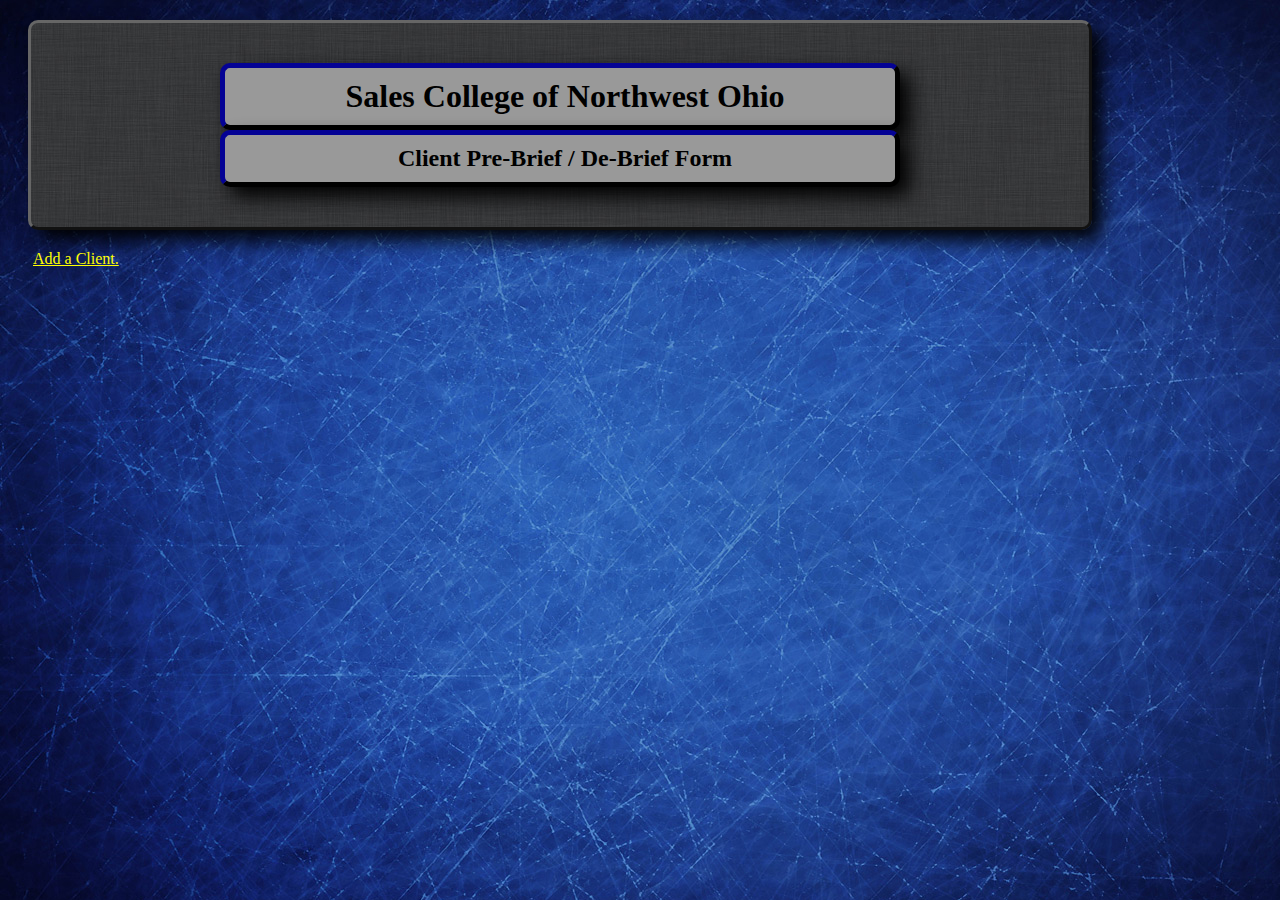
==== index.html @ 20989832 "Imported files from old Visual Frameworks app." ====
<!DOCTYPE html>

<html>
<head>
    <meta charset="utf-8" />
    <meta name="description" content="A daily task list for work and personal life." />
    <meta name="keywords" content="task, do it now, Git 'R Done" />
    <meta name="robots" content="index, follow" />
    <meta name="viewport" content="user-scalable=no, width=device-width" />
    <meta name="viewport" content="target-densitydpi=device-dpi" />
    <meta name="HandheldFriendly" content="True" />
    <meta name="MobileOptimized" content="320" />
    <link href="styles.css" rel="stylesheet" type="text/css" />
    <title>Sales College of Northwest Ohio</title>
</head>

<body>
    <div>
        <h1>Sales College of Northwest Ohio</h1>
        <h2>Client Pre-Brief / De-Brief Form</h2>
    </div>
    
    <a href='additem.html'>Add a Client.</a>

</body>
</html>
---- styles.css ----
/*

title: additem.html Styles
author: Shawn R. Morgart
for: Visual Frameworks 1110: Project 4

*/

body {
    background-image: url(images/blue-scratched-texture.jpg);  

/*    background-image: url(images/ios-linen.jpg);     */
}

form {
    padding: 40px 20px 40px 20px;
    margin: 20px 180px 20px 20px;
    border: outset #666666;
        -moz-border-radius: 10px;
        -webkit-border-radius: 10px;
        -moz-box-shadow: 10px 10px 10px #000000;
        -webkit-box-shadow: 10px 10px 20px #000000;
    background-image: url(images/ios-linen.jpg);
    width: 640;
    

/*    background-image: url(images/blue-scratched-texture.jpg);   */
}

h1 {
    margin: auto;
    border: 5px outset #020141;
        -moz-border-radius: 10px;
        -webkit-border-radius: 10px;
        -moz-box-shadow: 10px 10px 10px #000000;
        -webkit-box-shadow: 10px 10px 20px #000000;
    padding: 10px 10px 10px 20px;
    background-color: #999999;
    text-align: center;
    width: 640px;
    
}

h2 {
    margin: auto;
    border: 5px outset #020141;
        -moz-border-radius: 10px;
        -webkit-border-radius: 10px;
        -moz-box-shadow: 10px 10px 10px #000000;
        -webkit-box-shadow: 10px 10px 20px #000000;
    padding: 10px 10px 10px 20px;
    background-color: #999999;
    text-align: center;
    width: 640px;
}

h4 {
    color: #001C5E;
}

fieldset {
    margin: auto;
    margin-top: 20px;
    border: 5px outset #020141;
        -moz-border-radius: 10px;
        -webkit-border-radius: 10px;
        -moz-box-shadow: 10px 10px 10px #000000;
        -webkit-box-shadow: 10px 10px 20px #000000;
    padding-left: 20px;
    width: 480px;
    background-color: #999999;
    
}

li {
    list-style-type: none;
}

legend {
    margin: 20px;
    border: 5px outset #020141;
        -moz-border-radius: 7px;
        -webkit-border-radius: 7px;
        -moz-box-shadow: 5px 5px 5px #000000;
        -webkit-box-shadow: 5px 5px 5px #000000;
    padding: 3px; 
    background-color: #999999;
    width: auto;
    font-size: 16px;
    font-weight: normal;
}

input {
    color: #020141;
    margin: 5px 5px 5px 20px;
    background-color: #FAFAFF;
    border: 3px inset #020141;
        -moz-border-radius: 7px;
        -webkit-border-radius: 7px;
/*        -moz-box-shadow: 10px 10px 10px #000000;
        -webkit-box-shadow: 10px 10px 20px #000000;
*/        
    padding: 5px;
}


a {
    margin: 20px 5px 20px 20px;
/*    border: 5px outset #020141;
        -moz-border-radius: 10px;
        -webkit-border-radius: 10px;
        -moz-box-shadow: 10px 10px 10px #000000;
        -webkit-box-shadow: 10px 10px 20px #000000;    
    background-color: #999999;
*/
padding: 5px;
color: yellow;
    
}

a:hover {color: red;}

div {
    padding: 40px 20px 40px 20px;
    margin: 20px 180px 20px 20px;
    border: outset #666666;
        -moz-border-radius: 10px;
        -webkit-border-radius: 10px;
        -moz-box-shadow: 10px 10px 10px #000000;
        -webkit-box-shadow: 10px 10px 20px #000000;
    background-image: url(images/ios-linen.jpg);

 /*   background-image: url(images/blue-scratched-texture.jpg);     */
}

span {
    color: #5F0D00;
    
}

.errormsg {
    background: #ff0000;
    color: #fff;
    font-weight: bold;
}

select {
    margin: 10px;
}

input type=range:before { content: attr(min); padding-right: 5px; }

input[type=range]:after { content: attr(max); padding-left: 5px;}

output {
display: block;
font-size: 5.5em;
font-weight: bold;
}

img {
    margin: 20px 0px 5px 0px;
    border: outset #666666;
        -moz-border-radius: 10px;
        -webkit-border-radius: 10px;
        -moz-box-shadow: 2px 2px 2px #000000;
        -webkit-box-shadow: 2px 2px 2px #000000;
    padding: 5px;
}
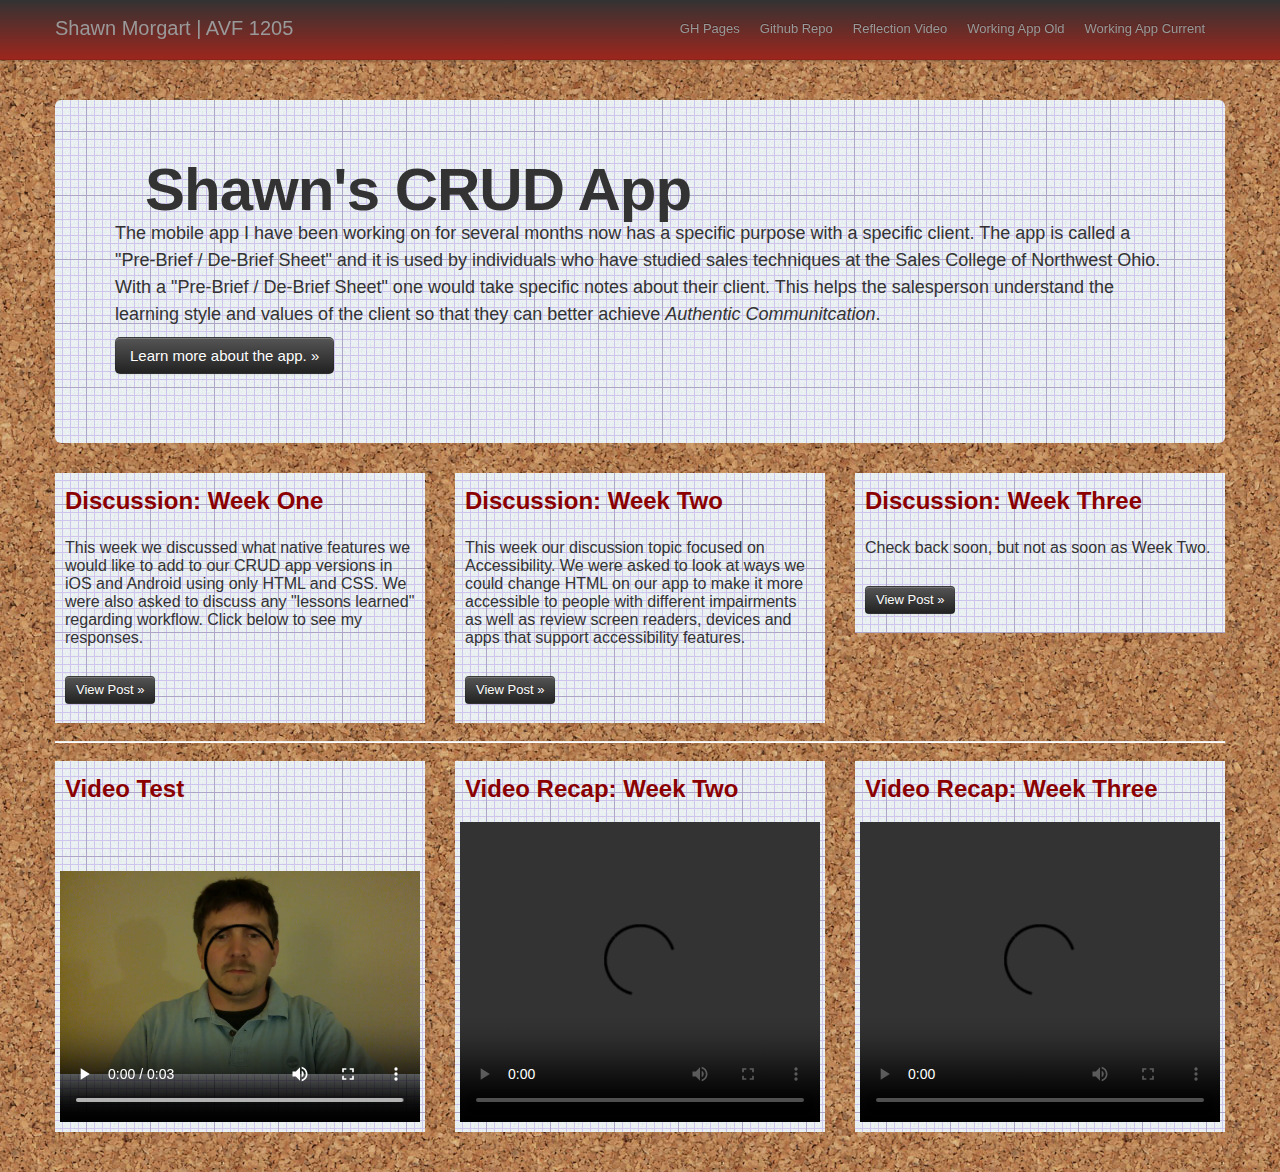
==== commit 6ff5ff06: "copy completed files from iOS to src folder for Android" ====
--- a/index.html
+++ b/index.html
@@ -1,26 +1,185 @@
 <!DOCTYPE html>
+<html lang="en">
+  <head>
+    <meta charset="utf-8">
+    <title>Shawn Morgart | AVF 1205</title>
+    <meta name="viewport" content="width=device-width, initial-scale=1.0">
+    <meta name="description" content="">
+    <meta name="author" content="">
+    <link href="css/bootstrap.css" rel="stylesheet">
+    <link href="css/bootstrap-responsive.css" rel="stylesheet">
+    <link href="css/styles.css" rel="stylesheet" type="text/css" />
+  </head>
 
-<html>
-<head>
-    <meta charset="utf-8" />
-    <meta name="description" content="A daily task list for work and personal life." />
-    <meta name="keywords" content="task, do it now, Git 'R Done" />
-    <meta name="robots" content="index, follow" />
-    <meta name="viewport" content="user-scalable=no, width=device-width" />
-    <meta name="viewport" content="target-densitydpi=device-dpi" />
-    <meta name="HandheldFriendly" content="True" />
-    <meta name="MobileOptimized" content="320" />
-    <link href="styles.css" rel="stylesheet" type="text/css" />
-    <title>Sales College of Northwest Ohio</title>
-</head>
+  <body>
 
-<body>
-    <div>
-        <h1>Sales College of Northwest Ohio</h1>
-        <h2>Client Pre-Brief / De-Brief Form</h2>
+    <div class="navbar navbar-fixed-top">
+      <div class="navbar-inner">
+        <div class="container">
+          <a class="brand" href="#">Shawn Morgart | AVF 1205</a>
+          <div class="nav-collapse">
+            <ul class="nav">
+              <li><a href="http://shawn82x/github.com/ASD/index.html">GH Pages</a></li>
+              <li><a href="https://github.com/shawn82x/avf">Github Repo</a></li>
+              <li><a href="http://www.youtube.com/watch?v=b__tqijVCzY&feature=youtu.be">Reflection Video</a></li>
+	      <li><a href="http://shawn82x.github.com/GoodApp/morgart_shawn_MiU_GoodApp/Good_index.html">Working App Old</a></li>
+	      <li><a href="http://shawn82x.github.com/avf/avf-src/index.html">Working App Current</a></li>
+            </ul>
+          </div><!--/.nav-collapse -->
+        </div>
+      </div>
     </div>
-    
-    <a href='additem.html'>Add a Client.</a>
 
-</body>
-</html>
+    <div class="container">
+
+      <!-- Main hero unit for a primary marketing message or call to action -->
+      <div class="hero-unit">
+        <h1>Shawn's CRUD App</h1>
+        <p>The mobile app I have been working on for several months now has a specific purpose with a specific client. The app is called a "Pre-Brief / De-Brief Sheet" and it is used by individuals who have studied sales techniques at the Sales College of Northwest Ohio. With a "Pre-Brief / De-Brief Sheet" one would take specific notes about their client. This helps the salesperson understand the learning style and values of the client so that they can better achieve <em>Authentic Communitcation</em>.</p>
+        <p><a class="btn btn-inverse btn-large" data-toggle="modal" href="#moreApp">Learn more about the app. &raquo;</a></p>
+      </div>
+
+      <!-- Discussions row of columns -->
+      <div class="row">
+        <div class="span4" id="discussion">
+          <h2 class="disc">Discussion: Week One</h2>
+           <p class="disc">This week we discussed what native features we would like to add to our CRUD app versions in iOS and Android using only HTML and CSS. We were also asked to discuss any "lessons learned" regarding workflow. Click below to see my responses.</p>
+          <p class="disc"><a class="btn btn-inverse" data-toggle="modal" href="#disc1">View Post &raquo;</a></p>
+        </div>
+        <div class="span4" id="discussion">
+          <h2 class="disc">Discussion: Week Two</h2>
+           <p class="disc">This week our discussion topic focused on Accessibility. We were asked to look at ways we could change HTML on our app to make it more accessible to people with different impairments as well as review screen readers, devices and apps that support accessibility features.</p>
+          <p class="disc"><a class="btn btn-inverse" data-toggle="modal" href="#disc2">View Post &raquo;</a></p>
+       </div>
+        <div class="span4" id="discussion">
+          <h2 class="disc">Discussion: Week Three</h2>
+          <p class="disc">Check back soon, but not as soon as Week Two.</p>
+          <p class="disc"><a class="btn btn-inverse" data-toggle="modal" href="#disc3">View Post &raquo;</a></p>
+        </div>
+      </div>
+      
+	<div class="modal hide fade in" id="disc1">
+	  <div class="modal-header">
+	    <h3>Discussion Response One</h3>
+	  </div>
+	  <div class="modal-body">
+	    <p>According to PhoneGap it appears most of the phone features are available for both platforms, at least for the new versions of iOS.</p>
+	    <p>My CRUD app is a very specific form tool for a sales training class that I have taken. It basically helps a sales rep to "profile" a client and save these values. For my app, I would like to make it link to a user's Contact information (why make them duplicate info you already have saved about the client?) The second would be the camera, as a tool for the app the camera could be used, not only to photo the client, but to photo their environment.</p>
+	    <p>Workflow... I have learned that planning is definitely important, especially when doing class and working full time. For me, workflow means to layout the idea for the app and see what it is that I intend for it to do, first. I prefer to have the background structure put together and make the app function next, then to deal with beautifying it last.</p>
+	    <p>As of yet I don't have any clear intentions for the Demo App, I will be starting on that this afternoon. For my revised version of the CRUD app, A) make it fully functional. B) Add the new features, have the app connect directly to the contacts already on the phone and offer a place to take photos and pull them back up within the app.</p>
+	  </div>
+	  <div class="modal-footer">
+	    <a href="#" data-dismiss="modal" class="btn">Close</a>
+	  </div>
+	</div>
+	
+	<div class="modal hide fade in" id="disc2">
+	  <div class="modal-header">
+	    <h3>Discussion Response Two</h3>
+	  </div>
+	  <div class="modal-body">
+	    <p><em>1. What are some of the ways that you could change your HTML on your Demo app to be more accessible? (Remember, you can use the Section tag with jQuery, for instance)</em> Clean code with concise tags would be a good start. This is the first I have even considered such things as they have not been discussed in any previous classes. This idea definitely makes me want to pay better attention to how I write my code, especially for regular websites and such.</p>
+	    <p><em>2. Visit a video service on the web (like YouTube) and search for "Screen Reader Demo" and "Mobile Screen Reader" - what are some of the common frustrations (or common support mechanisms) that you see among the examples that are given - how could you fix them (or use them)?</em>In my research I found that the current use of AJAX can cause issues for screen readers. AJAX can cause dynamic changes to the web page without a page refresh, while the popular screen readers buffer the DOM when loading the page and therefore won't always register the changes brought about by the AJAX elements. Other common problems result from poorly written code and lack of using descriptive tags that help the screen reader recognize elements or give more information to the listener.</p>
+	    <p><em>3. Devices: Please list two devices (and some of their features) that are made specifically to support Accessibility.</em>The DrawBraille is a smartphone whereas the "touch screen" is a braille face that move the dots up or down to "display" different words. The lower portion then allows the user to type in braille as well. It claims to be a full featured smartphone with many of the same abilities as the iPhone. Macs and the iPad come with a feature, provided by Apple, called VoiceOver. It allows " gesture support, braille display mirroring, web spots, and spoken hints. It also offers frequently requested features including autospeaking web pages, “read all,” web page summary, web table support, user-created labels, customizable verbosity, and more." While I haven't tried it out myself it looks very cool. I didn't even know it was there until researching this post.</p>
+	    <p><em>4. Mobile Apps: Please list two apps (either Android or iOS, or both) that are made specifically to support Accessibility.</em>The app Mobile Accessibility for Android looks like it does it all. Making most of the basic smartphone features accessible through speach and read-back. It works with Phone, Contacts, SMS, Alarms, Web, Calender, Email, Where Am I?, Apps and Settings. Another app IDEAL Item Identifier allows the reading of barcodes then looks up the item and reads to the user what the item is, helping the blind function in stores.</p>
+	  </div>
+	  <div class="modal-footer">
+	    <a href="#" data-dismiss="modal" class="btn">Close</a>
+	  </div>
+	</div>
+	
+	<div class="modal hide fade in" id="disc3">
+	  <div class="modal-header">
+	    <h3>Discussion Response Three</h3>
+	  </div>
+	  <div class="modal-body">
+	    <p>Coming Soon!</p>
+	  </div>
+	  <div class="modal-footer">
+	    <a href="#" data-dismiss="modal" class="btn">Close</a>
+	  </div>
+	</div>
+	
+	<div class="modal hide fade in" id="moreApp">
+	  <div class="modal-header">
+	    <h3>Pre-Brief / De-Brief App Details</h3>
+	  </div>
+	  <div class="modal-body">
+	    <h3>Current Features</h3>
+	    <p>It is a convenient to use app with forms featuring buttons and sliders, neatly arranged in accordion style menus categorized for ease of use.</p>
+	    <h3>Planned Features</h3>
+	    <h4>Android & iOS</h4>
+		<ul>
+		    <li><b>Contacts Integration:</b> Why type in all that information again, in another app?</li>
+		    <li><b>Camera:</b> What does the client look like? What about their surroundings?</li>
+		    <li><b>Media:</b> Record the interview for later listening.</li>
+		</ul>
+	    <h4>Android Only</h4>
+		<ul>
+		    <li>Unsure at this point.</li>
+		</ul>
+	    <h4>iOS Only</h4>
+		<ul>
+		    <li>Unsure at this point.</li>
+		</ul>
+	    
+	  </div>
+	  <div class="modal-footer">
+	    <a href="#" data-dismiss="modal" class="btn">Close</a>
+	  </div>
+	</div>
+	
+	<hr>
+          
+      <!-- Video row of columns-->
+          
+      <div class="row">
+        <div class="span4" id="discussion">
+          <h2 class="disc">Video Test</h2>
+          <video width="360" height="300" controls="true" >
+            <source src="movie/html.mp4" type="video/mp4" />
+            <source src="movie/html.webm" type="video/webm" />
+            <source src="movie/html.ogv" type="video/ogv" />
+            Your browser does not support the video tag.
+          </video>
+        </div>
+        <div class="span4" id="discussion">
+          <h2 class="disc">Video Recap: Week Two</h2>
+          <video width="360" height="300" controls="true" >
+            <source src="movie/.mp4" type="video/mp4" />
+            <source src="movie/week1.theora.ogv" type="video/ogv" />
+            Your browser does not support the video tag.
+          </video>
+        </div>
+        <div class="span4" id="discussion">
+          <h2 class="disc">Video Recap: Week Three</h2>
+          <video width="360" height="300" controls="true" >
+            <source src="movie/.mp4" type="video/mp4" />
+            <source src="movie/" type="video/ogv" />
+            Your browser does not support the video tag.
+          </video>
+        </div>
+        <hr>
+      </div>
+
+    </div> <!-- /container -->
+
+    <!-- javascript
+    ================================================== -->
+    <!-- Placed at the end of the document so the pages load faster -->
+    <script src="js/jquery.js"></script>
+    <script src="js/bootstrap-transition.js"></script>
+    <script src="js/bootstrap-alert.js"></script>
+    <script src="js/bootstrap-modal.js"></script>
+    <script src="js/bootstrap-dropdown.js"></script>
+    <script src="js/bootstrap-scrollspy.js"></script>
+    <script src="js/bootstrap-tab.js"></script>
+    <script src="js/bootstrap-tooltip.js"></script>
+    <script src="js/bootstrap-popover.js"></script>
+    <script src="js/bootstrap-button.js"></script>
+    <script src="js/bootstrap-collapse.js"></script>
+    <script src="js/bootstrap-carousel.js"></script>
+    <script src="js/bootstrap-typeahead.js"></script>
+
+  </body>
+</html>--- a/css/styles.css
+++ b/css/styles.css
@@ -0,0 +1,59 @@
+
+
+.wrap {
+    width: 95%;
+    margin: auto;
+}
+
+h1 {
+    color: lightgray;
+    padding-left: 30px;
+}
+
+h2 {
+    color: darkred;
+    text-outline: 2px, black;
+    
+}
+
+h3 {
+    margin: 10px;
+}
+
+.research {
+    border: dashed;
+    border-color: lightgray;
+    padding: 10px;
+    width: 45%;
+    height: auto;
+    float: left;
+}
+
+aside {
+    border: dashed;
+    border-color: lightgray;
+    padding: 10px;
+    width: 45%;
+    float: right;
+    margin-bottom: 10px;
+}
+
+body {
+    background-image: url(../img/CorkBoard.jpg);
+}
+
+#discussion {
+    background-image: url(../img/7.jpg);
+}
+
+.disc {
+    padding: 10px;
+}
+
+#discussion p {
+    font-size: 16px;
+}
+
+video {
+    margin: 5px;
+}